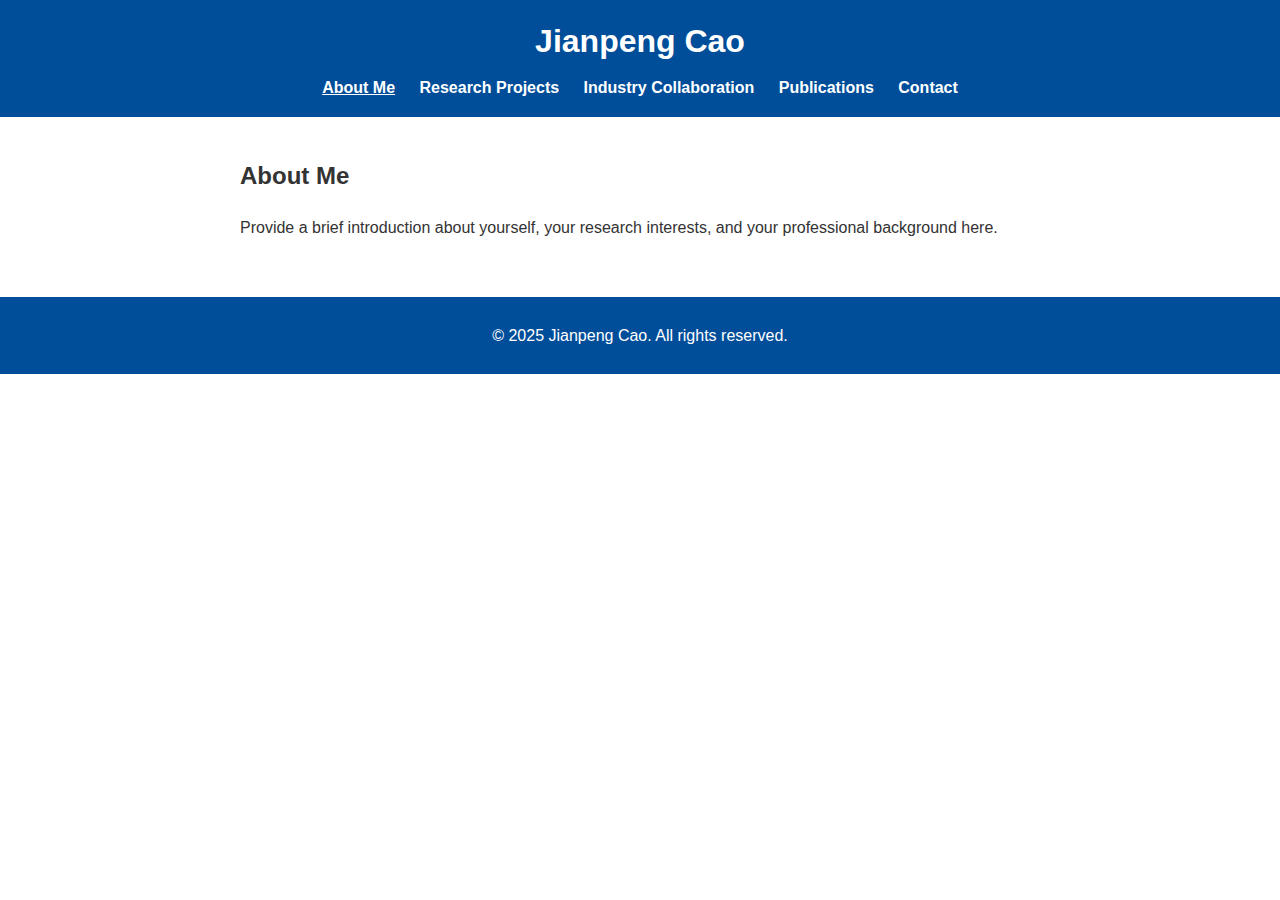
==== about.html @ e1649778 "updated pages" ====
<!DOCTYPE html>
<html lang="en">
<head>
    <meta charset="UTF-8">
    <meta name="viewport" content="width=device-width, initial-scale=1.0">
    <title>About Me - Jianpeng Cao</title>
    <link rel="stylesheet" href="styles.css">
</head>
<body>
    <header>
        <h1>Jianpeng Cao</h1>
        <nav>
            <a href="about.html" class="active">About Me</a>
            <a href="research.html">Research Projects</a>
            <a href="collaboration.html">Industry Collaboration</a>
            <a href="publications.html">Publications</a>
            <a href="contact.html">Contact</a>
        </nav>
    </header>
    <main>
        <h2>About Me</h2>
        <p>Provide a brief introduction about yourself, your research interests, and your professional background here.</p>
    </main>
    <footer>
        <p>&copy; 2025 Jianpeng Cao. All rights reserved.</p>
    </footer>
</body>
</html>
---- styles.css ----
body {
    font-family: Arial, sans-serif;
    margin: 0;
    padding: 0;
    line-height: 1.6;
    color: #333;
}

header {
    background: #004d99;
    color: #fff;
    padding: 1rem 0;
    text-align: center;
}

header h1 {
    margin: 0;
    font-size: 2rem;
}

nav {
    margin-top: 0.5rem;
}

nav a {
    color: #fff;
    text-decoration: none;
    margin: 0 10px;
    font-weight: bold;
}

nav a.active {
    text-decoration: underline;
}

main {
    padding: 20px;
    max-width: 800px;
    margin: auto;
}

footer {
    background: #004d99;
    color: #fff;
    text-align: center;
    padding: 10px 0;
    margin-top: 20px;
}
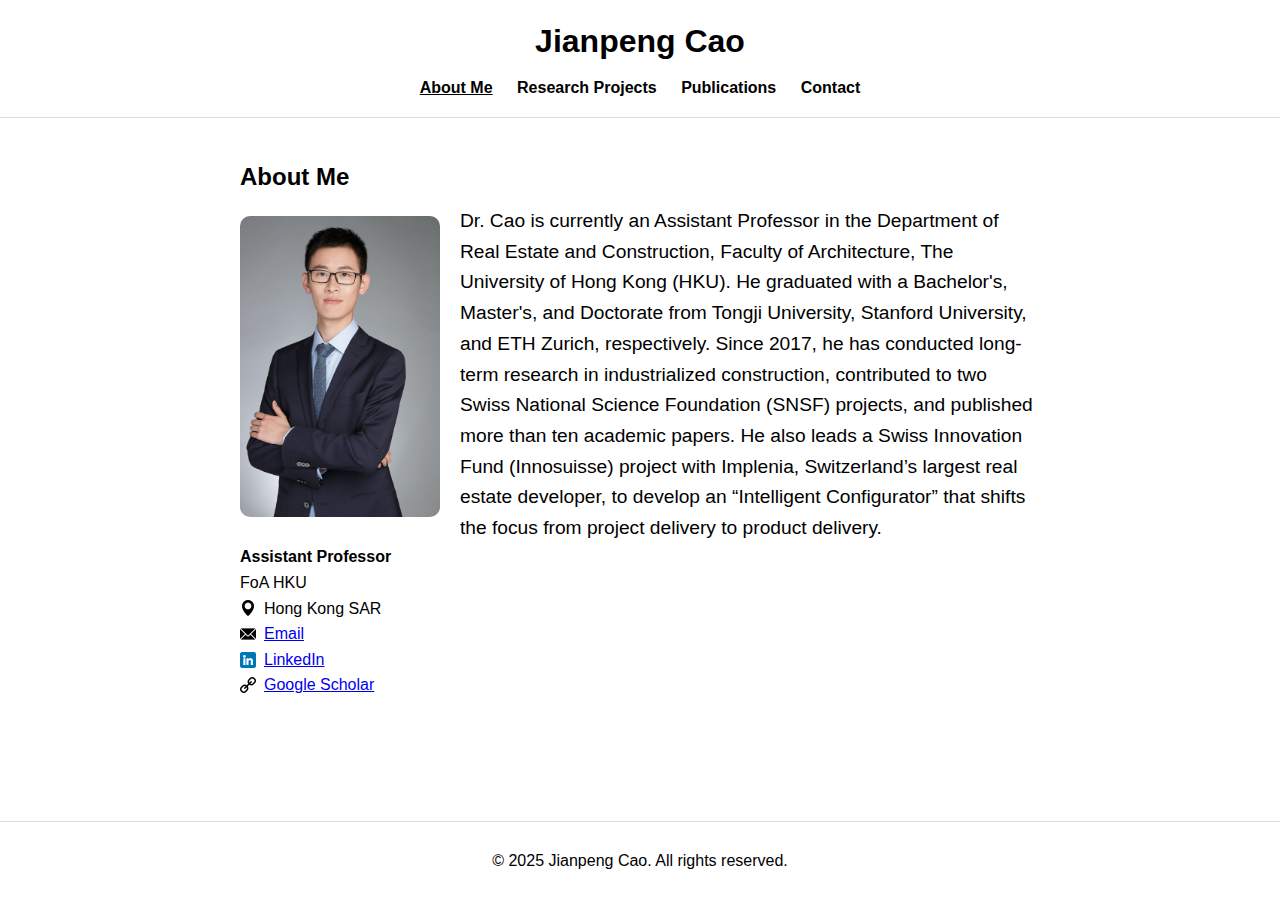
==== commit 5ab5fcc6: "updated pages" ====
--- a/about.html
+++ b/about.html
@@ -12,17 +12,29 @@
         <nav>
             <a href="about.html" class="active">About Me</a>
             <a href="research.html">Research Projects</a>
-            <a href="collaboration.html">Industry Collaboration</a>
             <a href="publications.html">Publications</a>
             <a href="contact.html">Contact</a>
         </nav>
     </header>
     <main>
         <h2>About Me</h2>
-        <p>Provide a brief introduction about yourself, your research interests, and your professional background here.</p>
+        <div style="display: flex; align-items: flex-start; gap: 20px;">
+            <div>
+                <img src="my-photo.png" alt="Jianpeng Cao" style="width: 200px; height: auto; border-radius: 10px;">
+                <ul style="list-style: none; padding: 0; margin: 20px 0; text-align: left;">
+                    <li style="font-size: 1em;"><strong>Assistant Professor</strong></li>
+                    <li style="font-size: 1em;">FoA HKU</li>
+                    <li style="font-size: 1em; display: flex; align-items: center; gap: 8px;"><img src="location-icon.png" alt="Location" style="width: 16px; height: 16px;"> Hong Kong SAR</li>
+                    <li style="font-size: 1em; display: flex; align-items: center; gap: 8px;"><img src="email-icon.png" alt="Email" style="width: 16px; height: 16px;"> <a href="mailto:kempcao@hku.hk">Email</a></li>
+                    <li style="font-size: 1em; display: flex; align-items: center; gap: 8px;"><img src="linkedin-icon.png" alt="LinkedIn" style="width: 16px; height: 16px;"> <a href="https://www.linkedin.com/in/jianpeng-cao-758511126/" target="_blank">LinkedIn</a></li>
+                    <li style="font-size: 1em; display: flex; align-items: center; gap: 8px;"><img src="google-scholar-icon.png" alt="Google Scholar" style="width: 16px; height: 16px;"> <a href="https://scholar.google.com/citations?user=mziGzkIAAAAJ&hl=en&oi=ao" target="_blank">Google Scholar</a></li>
+                </ul>
+            </div>
+            <p style="flex: 1; font-size: 1.2em; margin-top: -10px;">Dr. Cao is currently an Assistant Professor in the Department of Real Estate and Construction, Faculty of Architecture, The University of Hong Kong (HKU). He graduated with a Bachelor's, Master's, and Doctorate from Tongji University, Stanford University, and ETH Zurich, respectively. Since 2017, he has conducted long-term research in industrialized construction, contributed to two Swiss National Science Foundation (SNSF) projects, and published more than ten academic papers. He also leads a Swiss Innovation Fund (Innosuisse) project with Implenia, Switzerland’s largest real estate developer, to develop an “Intelligent Configurator” that shifts the focus from project delivery to product delivery.</p>
+        </div>
     </main>
-    <footer>
+    <footer style="position: fixed; bottom: 0; width: 100%; background: #fff;">
         <p>&copy; 2025 Jianpeng Cao. All rights reserved.</p>
     </footer>
 </body>
-</html>
+</html>--- a/styles.css
+++ b/styles.css
@@ -3,14 +3,16 @@
     margin: 0;
     padding: 0;
     line-height: 1.6;
-    color: #333;
+    color: #000;
+    background-color: #fff;
 }
 
 header {
-    background: #004d99;
-    color: #fff;
+    background: #fff;
+    color: #000;
     padding: 1rem 0;
     text-align: center;
+    border-bottom: 1px solid #ddd;
 }
 
 header h1 {
@@ -23,7 +25,7 @@
 }
 
 nav a {
-    color: #fff;
+    color: #000;
     text-decoration: none;
     margin: 0 10px;
     font-weight: bold;
@@ -37,12 +39,14 @@
     padding: 20px;
     max-width: 800px;
     margin: auto;
+    margin-bottom: 60px; /* Ensures no content overlaps with footer */
 }
 
 footer {
-    background: #004d99;
-    color: #fff;
+    background: #fff;
+    color: #000;
     text-align: center;
     padding: 10px 0;
-    margin-top: 20px;
-}
+    border-top: 1px solid #ddd;
+    width: 100%;
+}